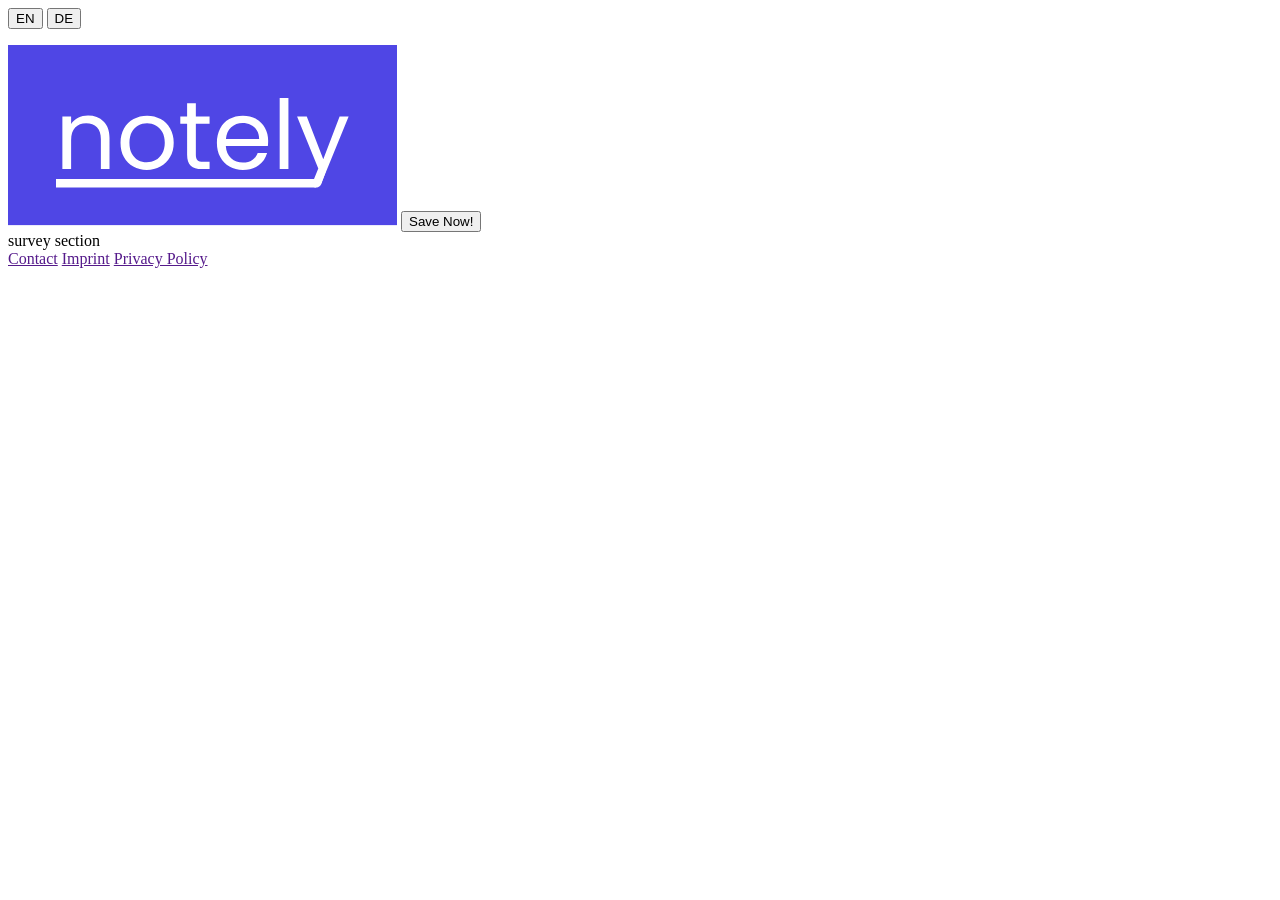
==== index.html @ 54b54d49 "feat: add de and en" ====
<!DOCTYPE html>
<html lang="en">
<head>
    <meta charset="UTF-8">
    <meta name="viewport" content="width=device-width, initial-scale=1.0">
    <title data-i18n="general.title"></title>
<script type="module" src="/main.js"></script>
</head>
<body>
    
<header>
    <div  class="lang-switch">
        <button onclick="window.changeLanguage('en')" class="lang-btn">EN</button>
        <button onclick="window.changeLanguage('de')" class="lang-btn">DE</button>
    </div>
</header>
<main>
    <section class="hero">
        <p data-i18n="general.heroText"></p>
<img src="/public/assets/svg/logo.svg" alt="logo notely svg">
    <element class="call-action">
        <button class="call-btn" data-i18n="general.callBtn"></button>
    </element>
    </section>
    <section class="survey">
        survey section
    </section>
</main>
<footer>
    <a href="" data-i18n="general.contact"></a>
    <a href="" data-i18n="general.imprint"></a>
    <a href="" data-i18n="general.privacyPolicy"></a>
</footer>
</body>
</html>
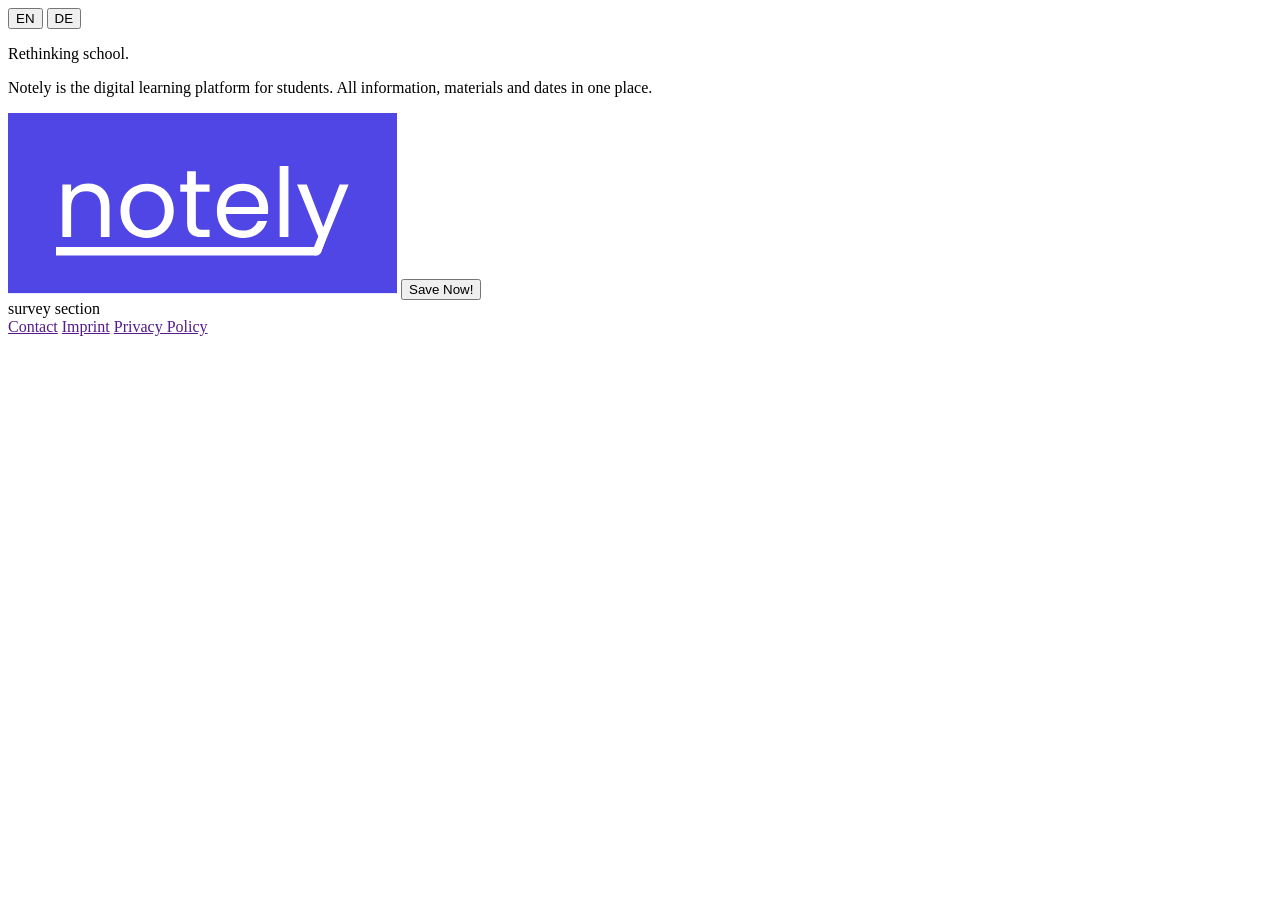
==== commit 4b2dbe45: "refactor: add hero text" ====
--- a/index.html
+++ b/index.html
@@ -17,6 +17,7 @@
 <main>
     <section class="hero">
         <p data-i18n="general.heroText"></p>
+        <p data-i18n="general.heroSubtext"></p>
 <img src="/public/assets/svg/logo.svg" alt="logo notely svg">
     <element class="call-action">
         <button class="call-btn" data-i18n="general.callBtn"></button>
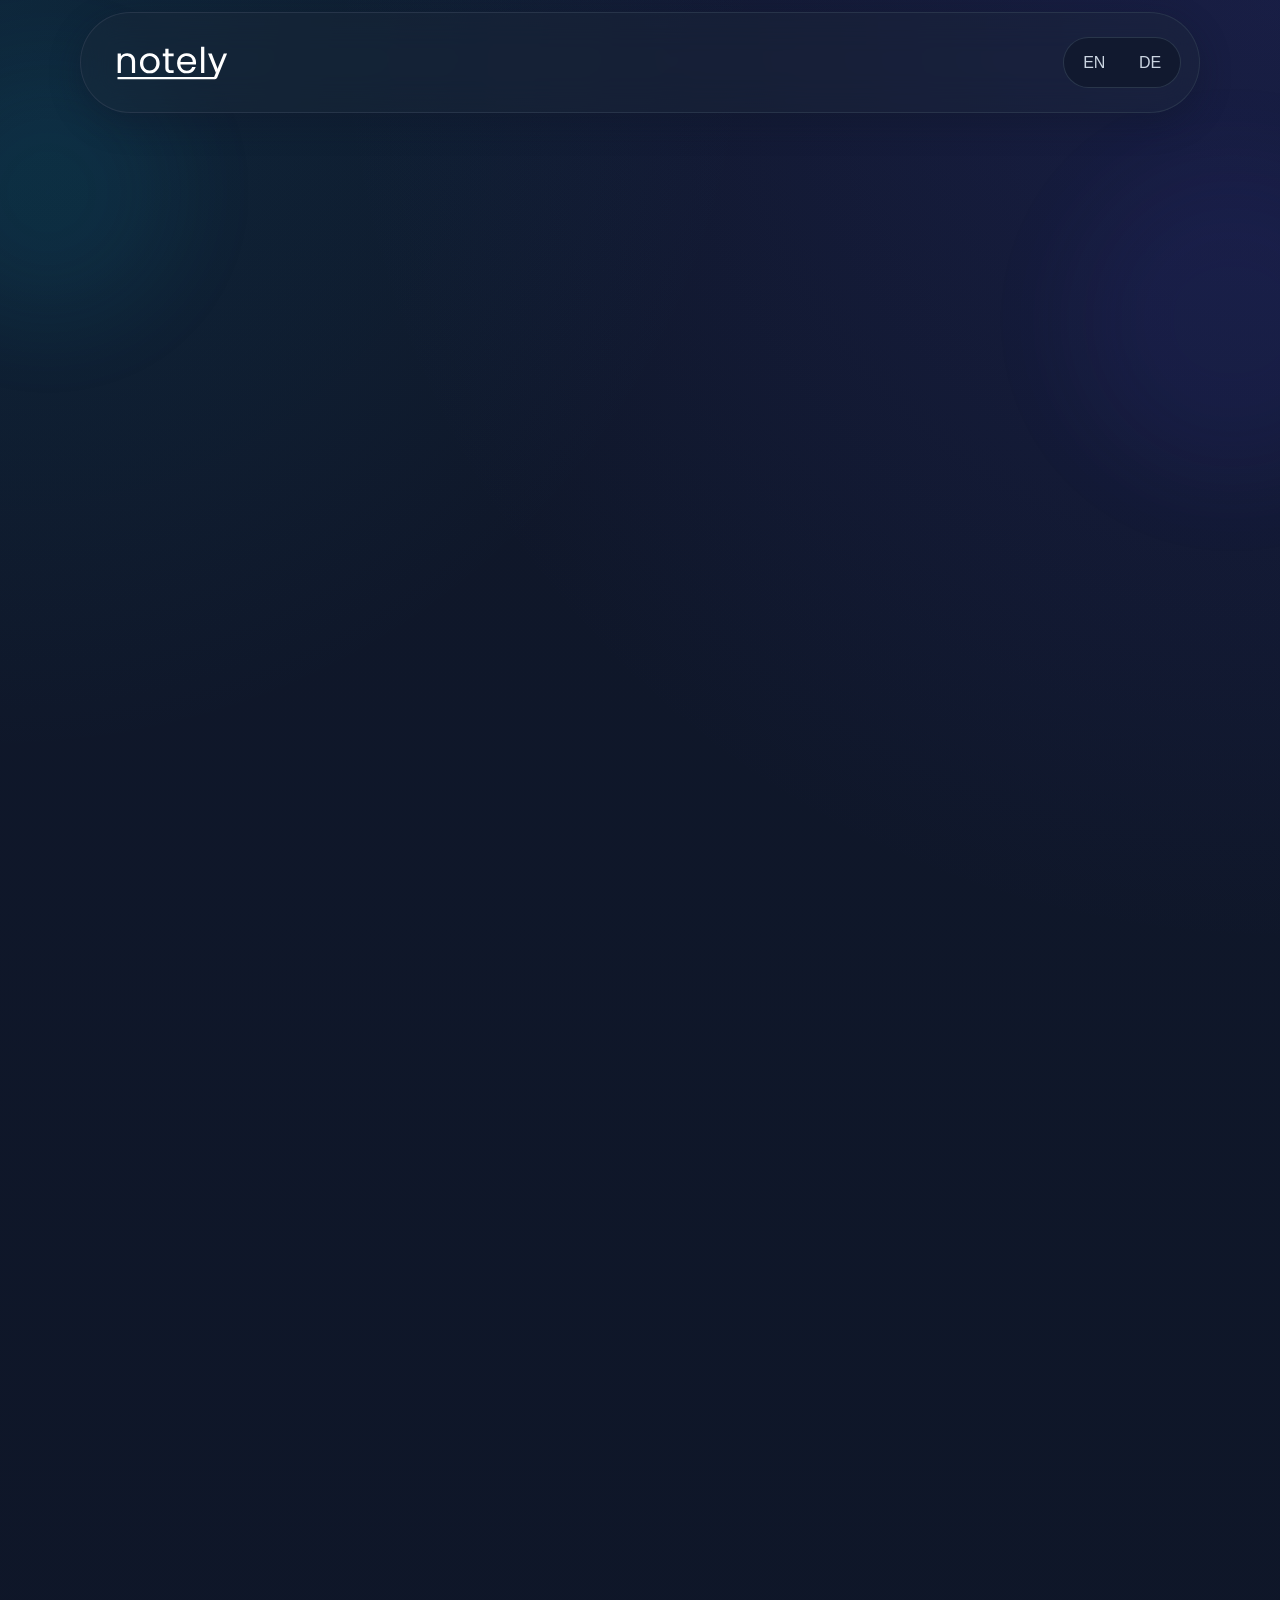
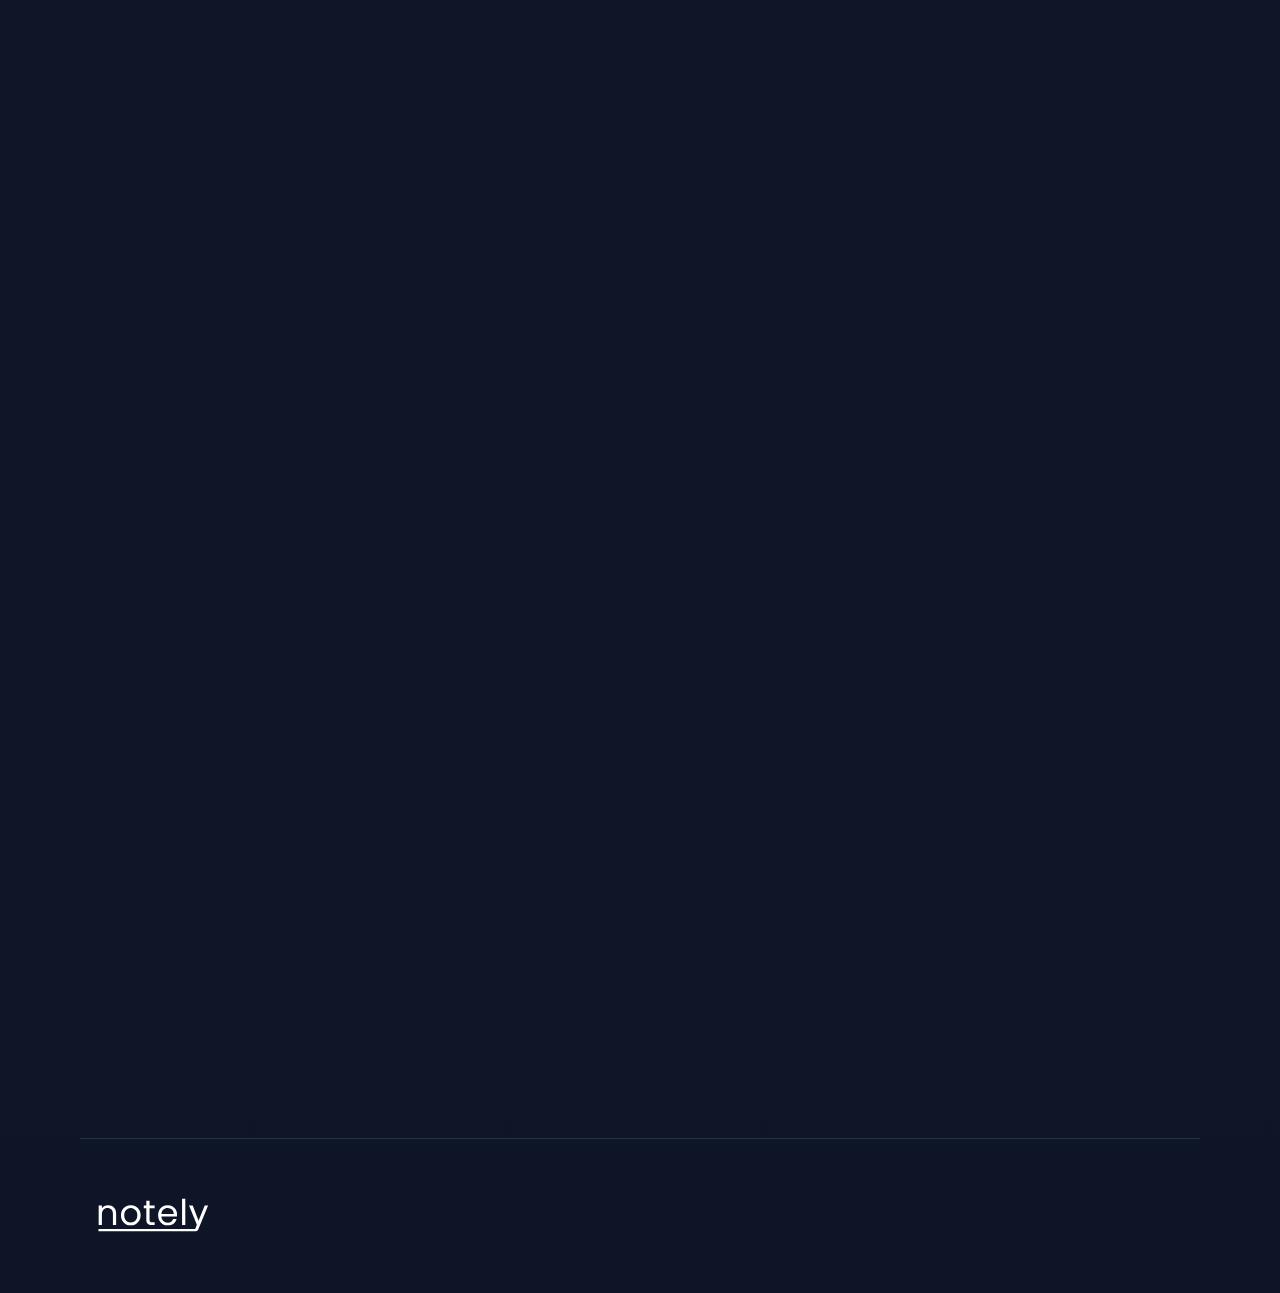
==== commit 14c41b9b: "feat: ready to ship landingpage" ====
--- a/index.html
+++ b/index.html
@@ -4,33 +4,212 @@
     <meta charset="UTF-8">
     <meta name="viewport" content="width=device-width, initial-scale=1.0">
     <title data-i18n="general.title"></title>
-<script type="module" src="/main.js"></script>
+    <link rel="stylesheet" href="/main.css">
+    <script src="/supabase-config.js"></script>
+    <script type="module" src="/main.js"></script>
 </head>
 <body>
-    
-<header>
-    <div  class="lang-switch">
-        <button onclick="window.changeLanguage('en')" class="lang-btn">EN</button>
-        <button onclick="window.changeLanguage('de')" class="lang-btn">DE</button>
+    <div class="page-shell">
+        <div class="ambient ambient-one" aria-hidden="true"></div>
+        <div class="ambient ambient-two" aria-hidden="true"></div>
+
+        <header class="site-header">
+            <nav class="navbar">
+                <a class="brand" href="#top" aria-label="Notely home">
+                    <img class="brand-logo" src="/public/assets/svg/logo.svg" alt="Notely logo">
+                </a>
+
+                <div class="nav-links">
+                    <a href="#features" data-i18n="nav.features"></a>
+                    <a href="#survey" data-i18n="nav.survey"></a>
+                    <a href="#cta" data-i18n="nav.earlyAccess"></a>
+                </div>
+
+                <div class="nav-actions">
+                    <div class="lang-switch" aria-label="Language switch">
+                        <button onclick="window.changeLanguage('en')" class="lang-btn" data-lang="en" type="button">EN</button>
+                        <button onclick="window.changeLanguage('de')" class="lang-btn" data-lang="de" type="button">DE</button>
+                    </div>
+                </div>
+            </nav>
+        </header>
+
+        <main>
+            <section class="hero section" id="top">
+                <div class="hero-copy reveal">
+                    <h1 class="hero-title" data-i18n="hero.title"></h1>
+                    <p class="hero-subtitle" data-i18n="hero.subtitle"></p>
+
+                    <form class="email-form glass-card" id="hero-early-access-form" novalidate>
+                        <label class="sr-only" for="hero-email" data-i18n="hero.emailLabel"></label>
+                        <input id="hero-email" name="email" type="email" autocomplete="email" data-i18n-placeholder="hero.emailPlaceholder">
+                        <button class="primary-btn" type="submit" data-submit-label="general.joinEarlyAccess" data-loading-label="general.loading" data-i18n="general.joinEarlyAccess"></button>
+                    </form>
+
+                    <p class="form-message" id="hero-form-message" role="status" aria-live="polite"></p>
+                    <p class="hero-note" data-i18n="hero.note"></p>
+
+                    <div class="stats-strip glass-card reveal reveal-delay">
+                        <div class="stat-item">
+                            <span class="stat-value" data-stat="waitlist">0</span>
+                            <span class="stat-label" data-i18n="stats.waitlist"></span>
+                        </div>
+                        <div class="stat-item">
+                            <span class="stat-value" data-stat="responses">0</span>
+                            <span class="stat-label" data-i18n="stats.responses"></span>
+                        </div>
+                        <div class="stat-item">
+                            <span class="stat-value" data-stat="countries">0</span>
+                            <span class="stat-label" data-i18n="stats.countries"></span>
+                        </div>
+                    </div>
+                </div>
+
+                <div class="hero-preview reveal reveal-delay" aria-hidden="true">
+                    <div class="preview-shell glass-card">
+                        <div class="preview-header">
+                            <span></span>
+                            <span></span>
+                            <span></span>
+                        </div>
+                        <div class="preview-screen">
+                            <div class="preview-block preview-block-primary">
+                                <p data-i18n="preview.title"></p>
+                                <strong data-i18n="preview.metric"></strong>
+                                <span data-i18n="preview.copy"></span>
+                            </div>
+                            <div class="preview-block">
+                                <p data-i18n="preview.secondaryTitle"></p>
+                                <strong data-i18n="preview.secondaryMetric"></strong>
+                                <span data-i18n="preview.secondaryCopy"></span>
+                            </div>
+                        </div>
+                    </div>
+                </div>
+            </section>
+
+            <section class="features section" id="features">
+                <div class="section-heading reveal">
+                    <h2 data-i18n="features.title"></h2>
+                </div>
+
+                <div class="feature-grid">
+                    <article class="feature-card glass-card reveal">
+                        <div class="feature-icon">01</div>
+                        <h3 data-i18n="features.cards.one.title"></h3>
+                        <p data-i18n="features.cards.one.text"></p>
+                    </article>
+                    <article class="feature-card glass-card reveal">
+                        <div class="feature-icon">02</div>
+                        <h3 data-i18n="features.cards.two.title"></h3>
+                        <p data-i18n="features.cards.two.text"></p>
+                    </article>
+                    <article class="feature-card glass-card reveal">
+                        <div class="feature-icon">03</div>
+                        <h3 data-i18n="features.cards.three.title"></h3>
+                        <p data-i18n="features.cards.three.text"></p>
+                    </article>
+                </div>
+            </section>
+
+            <section class="survey section" id="survey">
+                <div class="section-heading reveal">
+                    <h2 data-i18n="survey.title"></h2>
+                    <p data-i18n="survey.subtitle"></p>
+                </div>
+
+                <form class="survey-form glass-card reveal" id="survey-form" novalidate>
+                    <div class="form-group">
+                        <p class="question" data-i18n="survey.questions.source"></p>
+                        <div class="option-grid">
+                            <label class="choice-pill"><input type="radio" name="source" value="instagram" checked><span data-i18n="survey.options.source.instagram"></span></label>
+                            <label class="choice-pill"><input type="radio" name="source" value="tiktok"><span data-i18n="survey.options.source.tiktok"></span></label>
+                            <label class="choice-pill"><input type="radio" name="source" value="friend"><span data-i18n="survey.options.source.friend"></span></label>
+                            <label class="choice-pill"><input type="radio" name="source" value="google"><span data-i18n="survey.options.source.google"></span></label>
+                            <label class="choice-pill"><input type="radio" name="source" value="other"><span data-i18n="survey.options.source.other"></span></label>
+                        </div>
+                    </div>
+
+                    <div class="form-group">
+                        <p class="question" data-i18n="survey.questions.feature"></p>
+                        <div class="option-grid">
+                            <label class="choice-pill"><input type="radio" name="wanted_feature" value="ai_flashcards" checked><span data-i18n="survey.options.feature.marketplace"></span></label>
+                            <label class="choice-pill"><input type="radio" name="wanted_feature" value="study_mode"><span data-i18n="survey.options.feature.community"></span></label>
+                            <label class="choice-pill"><input type="radio" name="wanted_feature" value="progress_tracking"><span data-i18n="survey.options.feature.tracking"></span></label>
+                            <label class="choice-pill"><input type="radio" name="wanted_feature" value="smart_reminders"><span data-i18n="survey.options.feature.notifications"></span></label>
+                        </div>
+                    </div>
+
+                    <div class="form-group">
+                        <p class="question" data-i18n="survey.questions.premium"></p>
+                        <div class="option-grid three-col">
+                            <label class="choice-pill"><input type="radio" name="premium_interest" value="yes" checked><span data-i18n="survey.options.premium.yes"></span></label>
+                            <label class="choice-pill"><input type="radio" name="premium_interest" value="maybe"><span data-i18n="survey.options.premium.maybe"></span></label>
+                            <label class="choice-pill"><input type="radio" name="premium_interest" value="no"><span data-i18n="survey.options.premium.no"></span></label>
+                        </div>
+                    </div>
+
+                    <div class="form-group conditional-group" id="price-group" hidden>
+                        <p class="question" data-i18n="survey.questions.price"></p>
+                        <div class="price-slider-card">
+                            <input id="price-expectation" class="price-slider" type="range" name="price_expectation" min="0" max="20" step="1" value="5">
+                            <div class="price-scale">
+                                <span data-i18n="survey.options.price.min"></span>
+                                <strong id="price-output"></strong>
+                                <span data-i18n="survey.options.price.max"></span>
+                            </div>
+                        </div>
+                    </div>
+
+                    <div class="form-group">
+                        <p class="question" data-i18n="survey.questions.device"></p>
+                        <div class="option-grid two-col">
+                            <label class="choice-pill"><input type="radio" name="device_type" value="iphone" checked><span data-i18n="survey.options.device.iphone"></span></label>
+                            <label class="choice-pill"><input type="radio" name="device_type" value="android"><span data-i18n="survey.options.device.android"></span></label>
+                        </div>
+                    </div>
+
+                    <div class="form-group">
+                        <label class="question" for="app-feedback" data-i18n="survey.questions.feedback"></label>
+                        <textarea id="app-feedback" name="feedback" rows="4" data-i18n-placeholder="survey.feedbackPlaceholder"></textarea>
+                    </div>
+
+                    <button class="primary-btn form-submit" type="submit" data-submit-label="survey.submit" data-loading-label="general.loading" data-i18n="survey.submit"></button>
+                    <p class="form-message" id="survey-form-message" role="status" aria-live="polite"></p>
+                </form>
+            </section>
+
+            <section class="cta section" id="cta">
+                <div class="cta-card glass-card reveal">
+                    <h2 data-i18n="cta.title"></h2>
+                    <p data-i18n="cta.subtitle"></p>
+
+                    <form class="email-form" id="cta-early-access-form" novalidate>
+                        <label class="sr-only" for="cta-email" data-i18n="cta.emailLabel"></label>
+                        <input id="cta-email" name="email" type="email" autocomplete="email" data-i18n-placeholder="cta.emailPlaceholder">
+                        <button class="primary-btn" type="submit" data-submit-label="cta.button" data-loading-label="general.loading" data-i18n="cta.button"></button>
+                    </form>
+
+                    <p class="form-message form-message-center" id="cta-form-message" role="status" aria-live="polite"></p>
+                </div>
+            </section>
+        </main>
+
+        <footer class="site-footer">
+            <div class="footer-brand">
+                <a href="/" aria-label="Notely home">
+                    <img class="footer-logo" src="/public/assets/svg/logo.svg" alt="Notely logo">
+                </a>
+            </div>
+            <div class="footer-socials">
+                <a href="https://instagram.com" target="_blank" rel="noreferrer" data-i18n="footer.socials.instagram"></a>
+            </div>
+            <div class="footer-links">
+                <a href="/imprint.html" data-i18n="general.imprint"></a>
+                <a href="/privacy.html" data-i18n="general.privacyPolicy"></a>
+                <a href="/contact.html" data-i18n="general.contact"></a>
+            </div>
+        </footer>
     </div>
-</header>
-<main>
-    <section class="hero">
-        <p data-i18n="general.heroText"></p>
-        <p data-i18n="general.heroSubtext"></p>
-<img src="/public/assets/svg/logo.svg" alt="logo notely svg">
-    <element class="call-action">
-        <button class="call-btn" data-i18n="general.callBtn"></button>
-    </element>
-    </section>
-    <section class="survey">
-        survey section
-    </section>
-</main>
-<footer>
-    <a href="" data-i18n="general.contact"></a>
-    <a href="" data-i18n="general.imprint"></a>
-    <a href="" data-i18n="general.privacyPolicy"></a>
-</footer>
 </body>
-</html>+</html>
--- a/main.css
+++ b/main.css
@@ -0,0 +1,707 @@
+:root {
+  --primary: #4F46E5;
+  --primary-hover: #4338CA;
+  --primary-active: #3730A3;
+  --background: #0F172A;
+  --surface: #1E293B;
+  --border: #334155;
+  --text-primary: #F8FAFC;
+  --text-secondary: #CBD5E1;
+  --text-muted: #94A3B8;
+  --accent: #06B6D4;
+  --success: #22C55E;
+  --error: #EF4444;
+  --container: 1120px;
+  --radius-xl: 28px;
+  --radius-lg: 22px;
+  --radius-md: 16px;
+  --shadow-soft: 0 20px 50px color-mix(in srgb, var(--background) 64%, transparent);
+  --shadow-glow: 0 16px 34px color-mix(in srgb, var(--primary) 22%, transparent);
+}
+
+*,
+*::before,
+*::after {
+  box-sizing: border-box;
+}
+
+html {
+  scroll-behavior: smooth;
+}
+
+body {
+  margin: 0;
+  min-height: 100vh;
+  background:
+    radial-gradient(circle at top left, color-mix(in srgb, var(--accent) 10%, transparent), transparent 24%),
+    radial-gradient(circle at top right, color-mix(in srgb, var(--primary) 14%, transparent), transparent 30%),
+    linear-gradient(180deg, color-mix(in srgb, var(--background) 97%, var(--surface) 3%), color-mix(in srgb, var(--background) 93%, black 7%));
+  color: var(--text-primary);
+  font-family: "Avenir Next", "Segoe UI", "Helvetica Neue", Arial, sans-serif;
+  overflow-x: hidden;
+}
+
+img {
+  display: block;
+  max-width: 100%;
+}
+
+a {
+  color: inherit;
+  text-decoration: none;
+}
+
+button,
+input,
+textarea {
+  font: inherit;
+}
+
+button {
+  border: 0;
+}
+
+.sr-only {
+  position: absolute;
+  width: 1px;
+  height: 1px;
+  padding: 0;
+  margin: -1px;
+  overflow: hidden;
+  clip: rect(0, 0, 0, 0);
+  white-space: nowrap;
+  border: 0;
+}
+
+.page-shell {
+  position: relative;
+}
+
+.ambient {
+  position: fixed;
+  border-radius: 999px;
+  filter: blur(52px);
+  pointer-events: none;
+  opacity: 0.24;
+  animation: drift 15s ease-in-out infinite;
+}
+
+.ambient-one {
+  top: 4rem;
+  left: -5rem;
+  width: 16rem;
+  height: 16rem;
+  background: color-mix(in srgb, var(--accent) 34%, transparent);
+}
+
+.ambient-two {
+  top: 10rem;
+  right: -7rem;
+  width: 20rem;
+  height: 20rem;
+  background: color-mix(in srgb, var(--primary) 30%, transparent);
+  animation-duration: 18s;
+}
+
+.site-header,
+main,
+.site-footer {
+  width: min(calc(100% - 1.25rem), var(--container));
+  margin: 0 auto;
+}
+
+.site-header {
+  padding-top: 0.75rem;
+}
+
+.navbar {
+  display: flex;
+  align-items: center;
+  justify-content: space-between;
+  gap: 0.75rem;
+  padding: 0.85rem 0.9rem;
+  border: 1px solid color-mix(in srgb, var(--border) 62%, transparent);
+  border-radius: 999px;
+  background: color-mix(in srgb, var(--surface) 34%, transparent);
+  backdrop-filter: blur(18px);
+  box-shadow: 0 10px 30px color-mix(in srgb, var(--background) 40%, transparent);
+}
+
+.brand-logo,
+.footer-logo {
+  width: clamp(108px, 24vw, 144px);
+}
+
+.nav-links,
+.nav-actions,
+.lang-switch,
+.email-form,
+.footer-links,
+.footer-socials {
+  display: flex;
+  align-items: center;
+}
+
+.nav-links {
+  gap: 1rem;
+}
+
+.nav-links a,
+.footer-links a,
+.footer-socials a {
+  color: var(--text-secondary);
+  font-size: 0.95rem;
+  transition: color 180ms ease;
+}
+
+.nav-links a:hover,
+.footer-links a:hover,
+.footer-socials a:hover,
+.nav-links a:focus-visible,
+.footer-links a:focus-visible,
+.footer-socials a:focus-visible {
+  color: var(--text-primary);
+  outline: none;
+}
+
+.lang-switch {
+  gap: 0.3rem;
+  padding: 0.3rem;
+  border: 1px solid color-mix(in srgb, var(--border) 74%, transparent);
+  border-radius: 999px;
+  background: color-mix(in srgb, var(--background) 68%, transparent);
+}
+
+.lang-btn {
+  min-width: 48px;
+  padding: 0.7rem 0.9rem;
+  border-radius: 999px;
+  background: transparent;
+  color: var(--text-secondary);
+  cursor: pointer;
+  transition: background 180ms ease, color 180ms ease, transform 180ms ease;
+}
+
+.lang-btn:hover,
+.lang-btn:focus-visible,
+.lang-btn.is-active {
+  background: linear-gradient(135deg, color-mix(in srgb, var(--primary) 76%, transparent), color-mix(in srgb, var(--accent) 22%, transparent));
+  color: var(--text-primary);
+  transform: translateY(-1px);
+  outline: none;
+}
+
+.section {
+  padding: 5.5rem 0;
+}
+
+.hero {
+  display: grid;
+  gap: 2.4rem;
+  align-items: center;
+  min-height: calc(100vh - 4.5rem);
+  padding-top: 2.8rem;
+}
+
+.hero-title,
+.section-heading h2,
+.cta-card h2 {
+  letter-spacing: -0.05em;
+  line-height: 0.98;
+}
+
+.hero-title {
+  max-width: 10ch;
+  margin: 0 0 1.1rem;
+  font-size: clamp(2.8rem, 13vw, 6rem);
+}
+
+.hero-subtitle,
+.section-heading p,
+.feature-card p,
+.hero-note,
+.form-message,
+.preview-block span,
+.footer-links a,
+.footer-socials a {
+  color: var(--text-secondary);
+}
+
+.hero-subtitle {
+  max-width: 34rem;
+  margin: 0;
+  font-size: 1.04rem;
+  line-height: 1.8;
+}
+
+.glass-card {
+  border: 1px solid color-mix(in srgb, var(--border) 72%, transparent);
+  border-radius: var(--radius-lg);
+  background:
+    linear-gradient(180deg, color-mix(in srgb, var(--surface) 72%, transparent), color-mix(in srgb, var(--background) 78%, transparent));
+  backdrop-filter: blur(18px);
+  box-shadow: var(--shadow-soft);
+}
+
+.email-form,
+.survey-form {
+  gap: 0.8rem;
+}
+
+.email-form {
+  flex-direction: column;
+  margin-top: 1.9rem;
+  padding: 0.9rem;
+}
+
+.email-form input,
+.survey-form textarea {
+  width: 100%;
+  border: 1px solid color-mix(in srgb, var(--border) 70%, transparent);
+  border-radius: var(--radius-md);
+  background: color-mix(in srgb, var(--background) 82%, transparent);
+  color: var(--text-primary);
+  padding: 1rem 1rem;
+  outline: none;
+  transition: border-color 180ms ease, box-shadow 180ms ease;
+}
+
+.email-form input::placeholder,
+.survey-form textarea::placeholder {
+  color: var(--text-muted);
+}
+
+.email-form input:focus,
+.survey-form textarea:focus {
+  border-color: color-mix(in srgb, var(--accent) 36%, var(--primary) 54%);
+  box-shadow: 0 0 0 4px color-mix(in srgb, var(--primary) 12%, transparent);
+}
+
+.primary-btn {
+  display: inline-flex;
+  align-items: center;
+  justify-content: center;
+  width: 100%;
+  min-height: 54px;
+  padding: 0 1.25rem;
+  border-radius: 999px;
+  background: linear-gradient(135deg, var(--primary), color-mix(in srgb, var(--accent) 22%, var(--primary) 78%));
+  color: var(--text-primary);
+  font-weight: 700;
+  cursor: pointer;
+  box-shadow: var(--shadow-glow);
+  transition: transform 180ms ease, box-shadow 180ms ease, filter 180ms ease;
+}
+
+.primary-btn:hover,
+.primary-btn:focus-visible {
+  transform: translateY(-2px);
+  box-shadow: 0 20px 40px color-mix(in srgb, var(--primary) 32%, transparent);
+  filter: brightness(1.05);
+  outline: none;
+}
+
+.primary-btn:disabled {
+  cursor: wait;
+  opacity: 0.78;
+  transform: none;
+}
+
+.form-message {
+  min-height: 1.5rem;
+  margin: 0.7rem 0 0;
+  font-size: 0.95rem;
+  line-height: 1.5;
+}
+
+.form-message.is-error {
+  color: var(--error);
+}
+
+.form-message.is-success {
+  color: var(--success);
+}
+
+.form-message-center {
+  text-align: center;
+}
+
+.hero-note {
+  margin: 0.45rem 0 0;
+  font-size: 0.95rem;
+}
+
+.stats-strip {
+  display: grid;
+  grid-template-columns: repeat(3, minmax(0, 1fr));
+  gap: 0.75rem;
+  margin-top: 2rem;
+  padding: 1.1rem;
+}
+
+.stat-item {
+  display: grid;
+  gap: 0.3rem;
+}
+
+.stat-value {
+  font-size: clamp(1.3rem, 5vw, 2rem);
+  font-weight: 700;
+}
+
+.stat-label {
+  color: var(--text-muted);
+  font-size: 0.82rem;
+}
+
+.hero-preview {
+  position: relative;
+}
+
+.preview-shell {
+  padding: 1.15rem;
+}
+
+.preview-header {
+  display: flex;
+  gap: 0.45rem;
+  margin-bottom: 0.9rem;
+}
+
+.preview-header span {
+  width: 0.66rem;
+  height: 0.66rem;
+  border-radius: 50%;
+  background: color-mix(in srgb, var(--text-muted) 42%, transparent);
+}
+
+.preview-screen {
+  display: grid;
+  gap: 0.9rem;
+}
+
+.preview-block {
+  display: grid;
+  gap: 0.45rem;
+  padding: 1.1rem;
+  border: 1px solid color-mix(in srgb, var(--border) 60%, transparent);
+  border-radius: var(--radius-md);
+  background: color-mix(in srgb, var(--background) 58%, transparent);
+}
+
+.preview-block-primary {
+  background: linear-gradient(135deg, color-mix(in srgb, var(--primary) 20%, transparent), color-mix(in srgb, var(--accent) 10%, transparent));
+}
+
+.preview-block p,
+.question {
+  margin: 0;
+  color: var(--text-muted);
+  font-size: 0.8rem;
+  letter-spacing: 0.08em;
+  text-transform: uppercase;
+}
+
+.preview-block strong {
+  font-size: 1.4rem;
+}
+
+.section-heading {
+  max-width: 34rem;
+  margin-bottom: 2rem;
+}
+
+.section-heading h2,
+.cta-card h2 {
+  margin: 0;
+  font-size: clamp(2rem, 8vw, 3.6rem);
+}
+
+.section-heading p,
+.cta-card p {
+  margin-top: 0.8rem;
+  line-height: 1.7;
+}
+
+.feature-grid {
+  display: grid;
+  gap: 1rem;
+}
+
+.feature-card {
+  padding: 1.4rem;
+  transition: transform 180ms ease, border-color 180ms ease, box-shadow 180ms ease;
+}
+
+.feature-card:hover {
+  transform: translateY(-4px);
+  border-color: color-mix(in srgb, var(--accent) 30%, var(--border) 70%);
+  box-shadow: 0 24px 44px color-mix(in srgb, var(--background) 52%, transparent);
+}
+
+.feature-icon {
+  display: inline-flex;
+  align-items: center;
+  justify-content: center;
+  width: 2.8rem;
+  height: 2.8rem;
+  border-radius: 999px;
+  background: linear-gradient(135deg, color-mix(in srgb, var(--primary) 58%, transparent), color-mix(in srgb, var(--accent) 24%, transparent));
+  font-weight: 700;
+  box-shadow: 0 12px 24px color-mix(in srgb, var(--primary) 18%, transparent);
+}
+
+.feature-card h3 {
+  margin: 1rem 0 0.5rem;
+  font-size: 1.2rem;
+  line-height: 1.25;
+}
+
+.survey-form,
+.cta-card {
+  padding: 1.35rem;
+}
+
+.conditional-group[hidden] {
+  display: none;
+}
+
+.survey-form {
+  display: grid;
+  gap: 1rem;
+}
+
+.form-group {
+  display: grid;
+  gap: 0.8rem;
+}
+
+.option-grid {
+  display: grid;
+  grid-template-columns: 1fr;
+  gap: 0.7rem;
+}
+
+.choice-pill {
+  display: flex;
+  align-items: center;
+  gap: 0.7rem;
+  padding: 0.95rem 1rem;
+  border: 1px solid color-mix(in srgb, var(--border) 72%, transparent);
+  border-radius: var(--radius-md);
+  background: color-mix(in srgb, var(--background) 52%, transparent);
+  color: var(--text-secondary);
+  cursor: pointer;
+  transition: transform 180ms ease, border-color 180ms ease, background 180ms ease;
+}
+
+.choice-pill:hover {
+  transform: translateY(-1px);
+}
+
+.price-slider-card {
+  display: grid;
+  gap: 0.9rem;
+  padding: 1rem;
+  border: 1px solid color-mix(in srgb, var(--border) 72%, transparent);
+  border-radius: var(--radius-md);
+  background: color-mix(in srgb, var(--background) 52%, transparent);
+}
+
+.price-slider {
+  width: 100%;
+  margin: 0;
+  appearance: none;
+  height: 8px;
+  border-radius: 999px;
+  background: linear-gradient(90deg, color-mix(in srgb, var(--accent) 45%, transparent), color-mix(in srgb, var(--primary) 58%, transparent));
+  outline: none;
+}
+
+.price-slider::-webkit-slider-thumb {
+  appearance: none;
+  width: 20px;
+  height: 20px;
+  border: 0;
+  border-radius: 50%;
+  background: var(--text-primary);
+  box-shadow: 0 8px 18px color-mix(in srgb, var(--background) 48%, transparent);
+  cursor: pointer;
+}
+
+.price-slider::-moz-range-thumb {
+  width: 20px;
+  height: 20px;
+  border: 0;
+  border-radius: 50%;
+  background: var(--text-primary);
+  box-shadow: 0 8px 18px color-mix(in srgb, var(--background) 48%, transparent);
+  cursor: pointer;
+}
+
+.price-scale {
+  display: flex;
+  align-items: center;
+  justify-content: space-between;
+  gap: 0.8rem;
+  color: var(--text-secondary);
+}
+
+.price-scale strong {
+  color: var(--text-primary);
+  font-size: 1rem;
+}
+
+.choice-pill input {
+  appearance: none;
+  width: 1rem;
+  height: 1rem;
+  margin: 0;
+  border: 2px solid var(--text-muted);
+  border-radius: 50%;
+  display: grid;
+  place-items: center;
+  flex-shrink: 0;
+}
+
+.choice-pill input::before {
+  content: "";
+  width: 0.45rem;
+  height: 0.45rem;
+  border-radius: 50%;
+  transform: scale(0);
+  transition: transform 160ms ease;
+  background: linear-gradient(135deg, var(--accent), var(--primary));
+}
+
+.choice-pill input:checked {
+  border-color: var(--accent);
+}
+
+.choice-pill input:checked::before {
+  transform: scale(1);
+}
+
+.choice-pill:has(input:checked) {
+  border-color: color-mix(in srgb, var(--accent) 34%, var(--border) 66%);
+  background: linear-gradient(135deg, color-mix(in srgb, var(--accent) 10%, transparent), color-mix(in srgb, var(--primary) 12%, transparent));
+  color: var(--text-primary);
+}
+
+.survey-form textarea {
+  resize: vertical;
+  min-height: 116px;
+}
+
+.cta-card {
+  position: relative;
+  overflow: hidden;
+  text-align: center;
+}
+
+.cta-card::after {
+  content: "";
+  position: absolute;
+  inset: auto 18% -5rem 18%;
+  height: 10rem;
+  border-radius: 999px;
+  background: radial-gradient(circle, color-mix(in srgb, var(--primary) 40%, transparent), transparent 70%);
+  filter: blur(20px);
+  pointer-events: none;
+}
+
+.site-footer {
+  display: grid;
+  gap: 1rem;
+  padding: 2.6rem 0 2.8rem;
+  border-top: 1px solid color-mix(in srgb, var(--border) 62%, transparent);
+}
+
+.footer-socials,
+.footer-links {
+  gap: 1rem;
+  flex-wrap: wrap;
+}
+
+.reveal {
+  opacity: 0;
+  transform: translateY(20px);
+  transition: opacity 500ms ease, transform 500ms ease;
+}
+
+.reveal-delay {
+  transition-delay: 120ms;
+}
+
+.reveal.is-visible {
+  opacity: 1;
+  transform: translateY(0);
+}
+
+@keyframes drift {
+  0%,
+  100% {
+    transform: translate3d(0, 0, 0);
+  }
+
+  50% {
+    transform: translate3d(12px, -10px, 0);
+  }
+}
+
+@media (min-width: 760px) {
+  .site-header,
+  main,
+  .site-footer {
+    width: min(calc(100% - 2rem), var(--container));
+  }
+
+  .section {
+    padding: 6.75rem 0;
+  }
+
+  .navbar {
+    padding: 1rem 1.1rem;
+  }
+
+  .hero {
+    grid-template-columns: minmax(0, 1.05fr) minmax(320px, 0.8fr);
+    gap: 3.5rem;
+  }
+
+  .email-form {
+    flex-direction: row;
+  }
+
+  .primary-btn {
+    width: auto;
+    min-width: 210px;
+  }
+
+  .feature-grid {
+    grid-template-columns: repeat(3, minmax(0, 1fr));
+  }
+
+  .option-grid {
+    grid-template-columns: repeat(2, minmax(0, 1fr));
+  }
+
+  .three-col {
+    grid-template-columns: repeat(3, minmax(0, 1fr));
+  }
+
+  .site-footer {
+    grid-template-columns: 1fr auto auto;
+    align-items: center;
+  }
+}
+
+@media (max-width: 759px) {
+  .nav-links {
+    display: none;
+  }
+
+  .preview-shell {
+    margin-top: 0.2rem;
+  }
+}
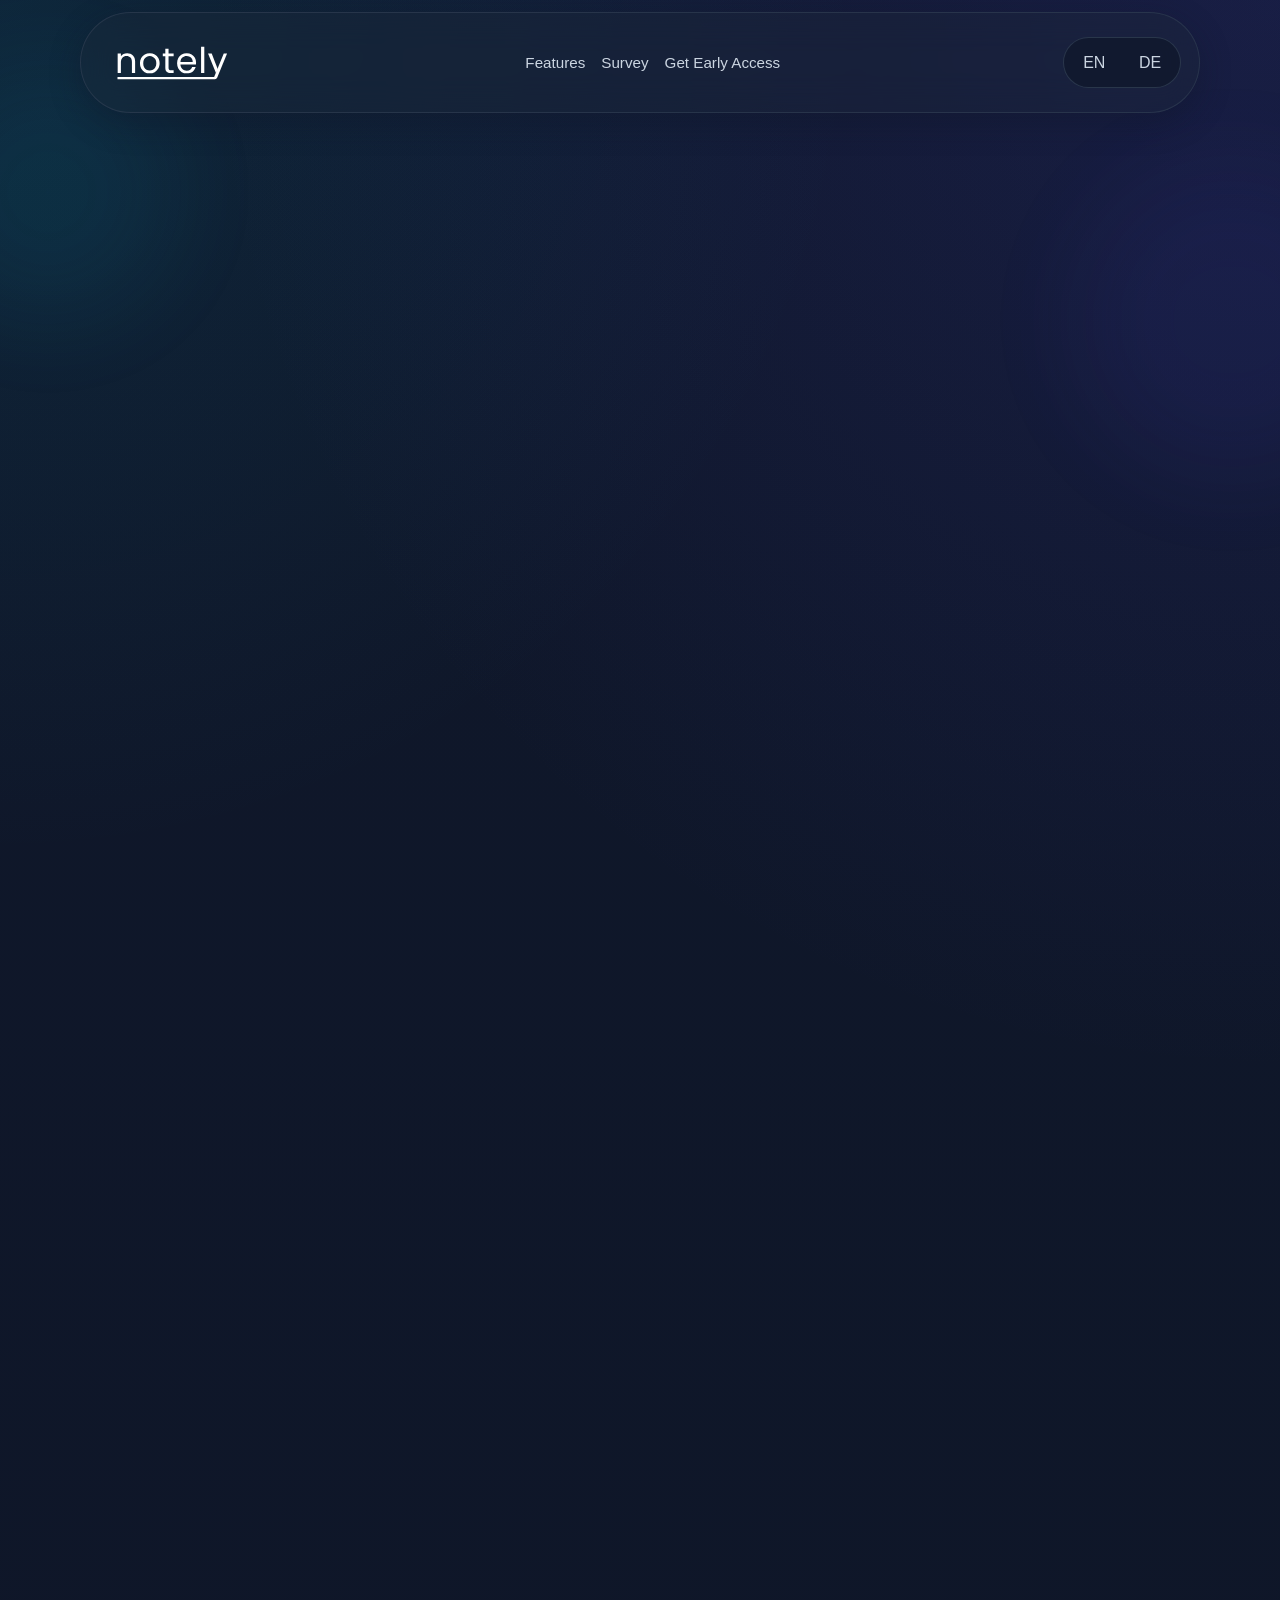
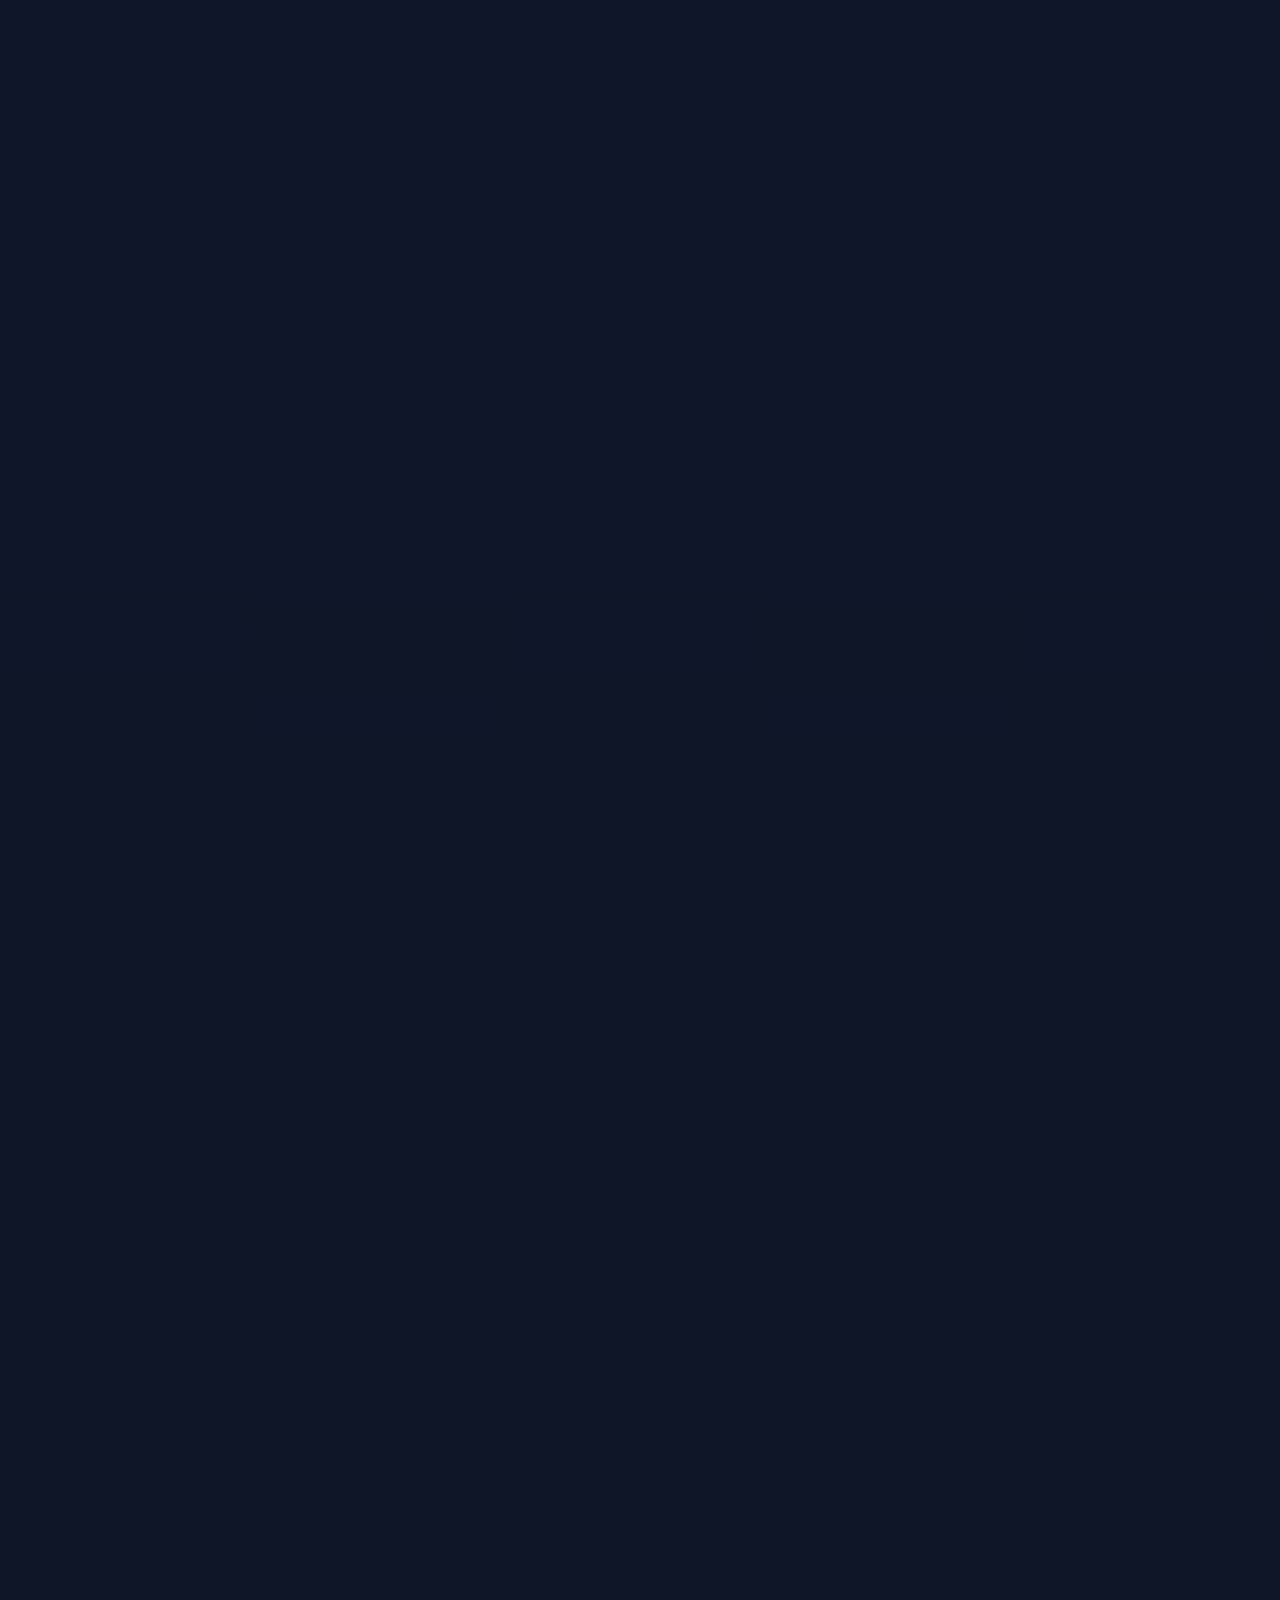
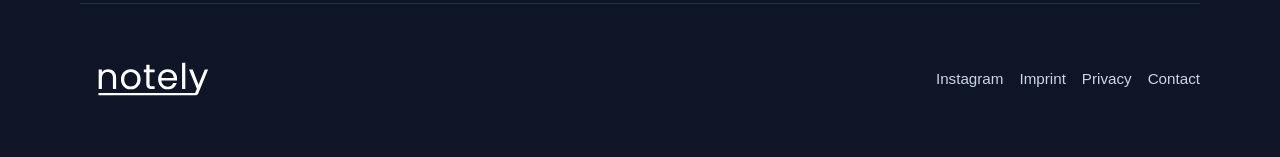
==== commit c1e2b172: "refactor: better seo" ====
--- a/index.html
+++ b/index.html
@@ -1,10 +1,38 @@
 <!DOCTYPE html>
 <html lang="en">
 <head>
-    <meta charset="UTF-8">
+    <meta charset="utf-8">
     <meta name="viewport" content="width=device-width, initial-scale=1.0">
-    <title data-i18n="general.title"></title>
+    <meta name="description" content="Turn your notes into AI flashcards that help you study faster, remember more, and join the early access waitlist.">
+    <link rel="canonical" href="https://notely-landingpage.netlify.app/">
+    <meta property="og:title" content="Notely | Turn Your Notes into AI Flashcards">
+    <meta property="og:description" content="Turn your notes into AI flashcards that actually help you study.">
+    <meta property="og:image" content="https://notely-landingpage.netlify.app/public/assets/images/og-image.png">
+    <meta property="og:url" content="https://notely-landingpage.netlify.app">
+        <meta property="og:type" content="website">
+        <meta name="theme-color" content="#0F172A">
+
+        <script type="application/ld+json">
+        {
+            "@context": "https://schema.org",
+            "@type": "WebSite",
+            "name": "Notely",
+            "url": "https://notely-landingpage.netlify.app/",
+            "description": "Turn your notes into AI flashcards that help you study faster and remember more.",
+            "publisher": {
+                "@type": "Organization",
+                "name": "Notely"
+            }
+        }
+        </script>
+
+        <meta name="twitter:card" content="summary_large_image">
+<meta name="twitter:title" content="Notely | Turn Your Notes into AI Flashcards">
+<meta name="twitter:description" content="Turn your notes into AI flashcards that actually help you study.">
+<meta name="twitter:image" content="https://notely-landingpage.netlify.app/public/assets/images/og-image.png">
+    <title data-i18n="general.title">Notely | Turn Your Notes into AI Flashcards</title>
     <link rel="stylesheet" href="/main.css">
+    <link rel="icon" href="/public/assets/svg/logo.svg" type="image/svg+xml">
     <script src="/supabase-config.js"></script>
     <script type="module" src="/main.js"></script>
 </head>
@@ -20,9 +48,9 @@
                 </a>
 
                 <div class="nav-links">
-                    <a href="#features" data-i18n="nav.features"></a>
-                    <a href="#survey" data-i18n="nav.survey"></a>
-                    <a href="#cta" data-i18n="nav.earlyAccess"></a>
+                    <a href="#features" data-i18n="nav.features">Features</a>
+                    <a href="#survey" data-i18n="nav.survey">Survey</a>
+                    <a href="#cta" data-i18n="nav.earlyAccess">Get Early Access</a>
                 </div>
 
                 <div class="nav-actions">
@@ -37,30 +65,26 @@
         <main>
             <section class="hero section" id="top">
                 <div class="hero-copy reveal">
-                    <h1 class="hero-title" data-i18n="hero.title"></h1>
-                    <p class="hero-subtitle" data-i18n="hero.subtitle"></p>
+                    <h1 class="hero-title" data-i18n="hero.title">Turn your notes into AI flashcards</h1>
+                    <p class="hero-subtitle" data-i18n="hero.subtitle">Create intelligent flashcards from your existing notes to study smarter and faster.</p>
 
                     <form class="email-form glass-card" id="hero-early-access-form" novalidate>
-                        <label class="sr-only" for="hero-email" data-i18n="hero.emailLabel"></label>
-                        <input id="hero-email" name="email" type="email" autocomplete="email" data-i18n-placeholder="hero.emailPlaceholder">
-                        <button class="primary-btn" type="submit" data-submit-label="general.joinEarlyAccess" data-loading-label="general.loading" data-i18n="general.joinEarlyAccess"></button>
+                        <label class="sr-only" for="hero-email" data-i18n="hero.emailLabel">Email address</label>
+                        <input id="hero-email" name="email" type="email" autocomplete="email" placeholder="Enter your email" data-i18n-placeholder="hero.emailPlaceholder">
+                        <button class="primary-btn" type="submit" data-submit-label="general.joinEarlyAccess" data-loading-label="general.loading" data-i18n="general.joinEarlyAccess">Join waitlist</button>
                     </form>
 
                     <p class="form-message" id="hero-form-message" role="status" aria-live="polite"></p>
-                    <p class="hero-note" data-i18n="hero.note"></p>
+                    <p class="hero-note" data-i18n="hero.note">Join our early access waitlist — limited spots available.</p>
 
                     <div class="stats-strip glass-card reveal reveal-delay">
                         <div class="stat-item">
                             <span class="stat-value" data-stat="waitlist">0</span>
-                            <span class="stat-label" data-i18n="stats.waitlist"></span>
+                            <span class="stat-label" data-i18n="stats.waitlist">Waitlist</span>
                         </div>
                         <div class="stat-item">
                             <span class="stat-value" data-stat="responses">0</span>
-                            <span class="stat-label" data-i18n="stats.responses"></span>
-                        </div>
-                        <div class="stat-item">
-                            <span class="stat-value" data-stat="countries">0</span>
-                            <span class="stat-label" data-i18n="stats.countries"></span>
+                            <span class="stat-label" data-i18n="stats.responses">Survey responses</span>
                         </div>
                     </div>
                 </div>
@@ -74,14 +98,14 @@
                         </div>
                         <div class="preview-screen">
                             <div class="preview-block preview-block-primary">
-                                <p data-i18n="preview.title"></p>
-                                <strong data-i18n="preview.metric"></strong>
-                                <span data-i18n="preview.copy"></span>
+                                <p data-i18n="preview.title">Study effectiveness</p>
+                                <strong data-i18n="preview.metric">+34%</strong>
+                                <span data-i18n="preview.copy">Faster recall using AI-generated flashcards</span>
                             </div>
                             <div class="preview-block">
-                                <p data-i18n="preview.secondaryTitle"></p>
-                                <strong data-i18n="preview.secondaryMetric"></strong>
-                                <span data-i18n="preview.secondaryCopy"></span>
+                                <p data-i18n="preview.secondaryTitle">Engagement</p>
+                                <strong data-i18n="preview.secondaryMetric">4.8</strong>
+                                <span data-i18n="preview.secondaryCopy">Average user rating from early testers</span>
                             </div>
                         </div>
                     </div>
@@ -90,37 +114,37 @@
 
             <section class="features section" id="features">
                 <div class="section-heading reveal">
-                    <h2 data-i18n="features.title"></h2>
+                    <h2 data-i18n="features.title">Features</h2>
                 </div>
 
                 <div class="feature-grid">
                     <article class="feature-card glass-card reveal">
                         <div class="feature-icon">01</div>
-                        <h3 data-i18n="features.cards.one.title"></h3>
-                        <p data-i18n="features.cards.one.text"></p>
+                        <h3 data-i18n="features.cards.one.title">AI Flashcards</h3>
+                        <p data-i18n="features.cards.one.text">Automatically convert notes into spaced-repetition flashcards.</p>
                     </article>
                     <article class="feature-card glass-card reveal">
                         <div class="feature-icon">02</div>
-                        <h3 data-i18n="features.cards.two.title"></h3>
-                        <p data-i18n="features.cards.two.text"></p>
+                        <h3 data-i18n="features.cards.two.title">Smart Summaries</h3>
+                        <p data-i18n="features.cards.two.text">Get concise summaries to focus on what matters most.</p>
                     </article>
                     <article class="feature-card glass-card reveal">
                         <div class="feature-icon">03</div>
-                        <h3 data-i18n="features.cards.three.title"></h3>
-                        <p data-i18n="features.cards.three.text"></p>
+                        <h3 data-i18n="features.cards.three.title">Progress Tracking</h3>
+                        <p data-i18n="features.cards.three.text">Track learning progress with intuitive metrics and streaks.</p>
                     </article>
                 </div>
             </section>
 
             <section class="survey section" id="survey">
                 <div class="section-heading reveal">
-                    <h2 data-i18n="survey.title"></h2>
-                    <p data-i18n="survey.subtitle"></p>
+                    <h2 data-i18n="survey.title">Help shape Notely</h2>
+                    <p data-i18n="survey.subtitle">Tell us what matters to you — it only takes a minute.</p>
                 </div>
 
                 <form class="survey-form glass-card reveal" id="survey-form" novalidate>
                     <div class="form-group">
-                        <p class="question" data-i18n="survey.questions.source"></p>
+                        <p class="question" data-i18n="survey.questions.source">How did you hear about Notely?</p>
                         <div class="option-grid">
                             <label class="choice-pill"><input type="radio" name="source" value="instagram" checked><span data-i18n="survey.options.source.instagram"></span></label>
                             <label class="choice-pill"><input type="radio" name="source" value="tiktok"><span data-i18n="survey.options.source.tiktok"></span></label>
@@ -131,7 +155,7 @@
                     </div>
 
                     <div class="form-group">
-                        <p class="question" data-i18n="survey.questions.feature"></p>
+                        <p class="question" data-i18n="survey.questions.feature">Which feature would you use most?</p>
                         <div class="option-grid">
                             <label class="choice-pill"><input type="radio" name="wanted_feature" value="ai_flashcards" checked><span data-i18n="survey.options.feature.marketplace"></span></label>
                             <label class="choice-pill"><input type="radio" name="wanted_feature" value="study_mode"><span data-i18n="survey.options.feature.community"></span></label>
@@ -141,7 +165,7 @@
                     </div>
 
                     <div class="form-group">
-                        <p class="question" data-i18n="survey.questions.premium"></p>
+                        <p class="question" data-i18n="survey.questions.premium">Would you consider a premium plan?</p>
                         <div class="option-grid three-col">
                             <label class="choice-pill"><input type="radio" name="premium_interest" value="yes" checked><span data-i18n="survey.options.premium.yes"></span></label>
                             <label class="choice-pill"><input type="radio" name="premium_interest" value="maybe"><span data-i18n="survey.options.premium.maybe"></span></label>
@@ -150,7 +174,7 @@
                     </div>
 
                     <div class="form-group conditional-group" id="price-group" hidden>
-                        <p class="question" data-i18n="survey.questions.price"></p>
+                        <label class="question" for="price-expectation" data-i18n="survey.questions.price">What monthly price would you expect?</label>
                         <div class="price-slider-card">
                             <input id="price-expectation" class="price-slider" type="range" name="price_expectation" min="0" max="20" step="1" value="5">
                             <div class="price-scale">
@@ -162,7 +186,7 @@
                     </div>
 
                     <div class="form-group">
-                        <p class="question" data-i18n="survey.questions.device"></p>
+                        <p class="question" data-i18n="survey.questions.device">Which device do you use most?</p>
                         <div class="option-grid two-col">
                             <label class="choice-pill"><input type="radio" name="device_type" value="iphone" checked><span data-i18n="survey.options.device.iphone"></span></label>
                             <label class="choice-pill"><input type="radio" name="device_type" value="android"><span data-i18n="survey.options.device.android"></span></label>
@@ -170,24 +194,24 @@
                     </div>
 
                     <div class="form-group">
-                        <label class="question" for="app-feedback" data-i18n="survey.questions.feedback"></label>
-                        <textarea id="app-feedback" name="feedback" rows="4" data-i18n-placeholder="survey.feedbackPlaceholder"></textarea>
-                    </div>
-
-                    <button class="primary-btn form-submit" type="submit" data-submit-label="survey.submit" data-loading-label="general.loading" data-i18n="survey.submit"></button>
+                        <label class="question" for="app-feedback" data-i18n="survey.questions.feedback">Any other feedback?</label>
+                        <textarea id="app-feedback" name="feedback" rows="4" placeholder="Share any thoughts or suggestions" data-i18n-placeholder="survey.feedbackPlaceholder"></textarea>
+                    </div>
+
+                    <button class="primary-btn form-submit" type="submit" data-submit-label="survey.submit" data-loading-label="general.loading" data-i18n="survey.submit">Submit survey</button>
                     <p class="form-message" id="survey-form-message" role="status" aria-live="polite"></p>
                 </form>
             </section>
 
             <section class="cta section" id="cta">
                 <div class="cta-card glass-card reveal">
-                    <h2 data-i18n="cta.title"></h2>
-                    <p data-i18n="cta.subtitle"></p>
+                    <h2 data-i18n="cta.title">Get early access</h2>
+                    <p data-i18n="cta.subtitle">Be among the first to try Notely and help shape the product.</p>
 
                     <form class="email-form" id="cta-early-access-form" novalidate>
-                        <label class="sr-only" for="cta-email" data-i18n="cta.emailLabel"></label>
-                        <input id="cta-email" name="email" type="email" autocomplete="email" data-i18n-placeholder="cta.emailPlaceholder">
-                        <button class="primary-btn" type="submit" data-submit-label="cta.button" data-loading-label="general.loading" data-i18n="cta.button"></button>
+                        <label class="sr-only" for="cta-email" data-i18n="cta.emailLabel">Email address</label>
+                        <input id="cta-email" name="email" type="email" autocomplete="email" placeholder="your@email.com" data-i18n-placeholder="cta.emailPlaceholder">
+                        <button class="primary-btn" type="submit" data-submit-label="cta.button" data-loading-label="general.loading" data-i18n="cta.button">Request access</button>
                     </form>
 
                     <p class="form-message form-message-center" id="cta-form-message" role="status" aria-live="polite"></p>
@@ -202,12 +226,12 @@
                 </a>
             </div>
             <div class="footer-socials">
-                <a href="https://instagram.com" target="_blank" rel="noreferrer" data-i18n="footer.socials.instagram"></a>
+                <a href="https://instagram.com" target="_blank" rel="noreferrer" data-i18n="footer.socials.instagram">Instagram</a>
             </div>
             <div class="footer-links">
-                <a href="/imprint.html" data-i18n="general.imprint"></a>
-                <a href="/privacy.html" data-i18n="general.privacyPolicy"></a>
-                <a href="/contact.html" data-i18n="general.contact"></a>
+                <a href="/imprint.html" data-i18n="general.imprint">Imprint</a>
+                <a href="/privacy.html" data-i18n="general.privacyPolicy">Privacy</a>
+                <a href="/contact.html" data-i18n="general.contact">Contact</a>
             </div>
         </footer>
     </div>
